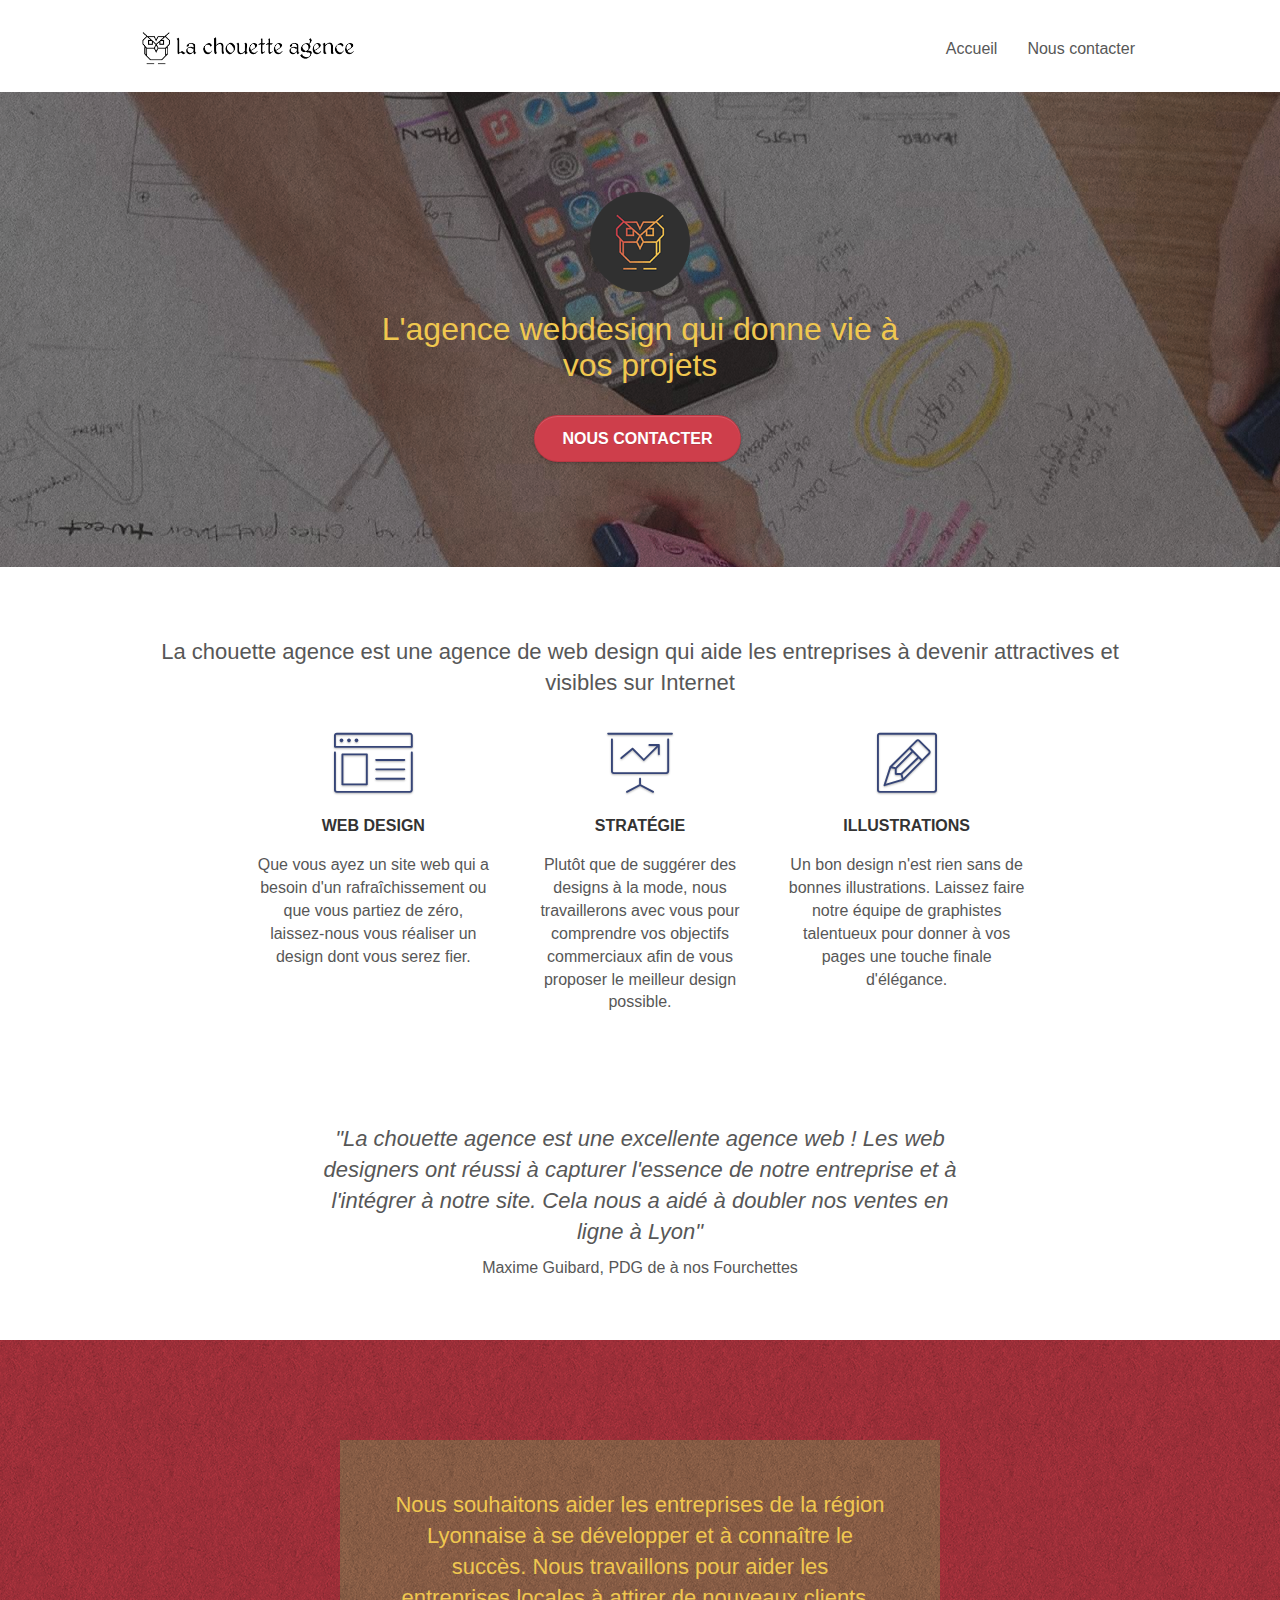
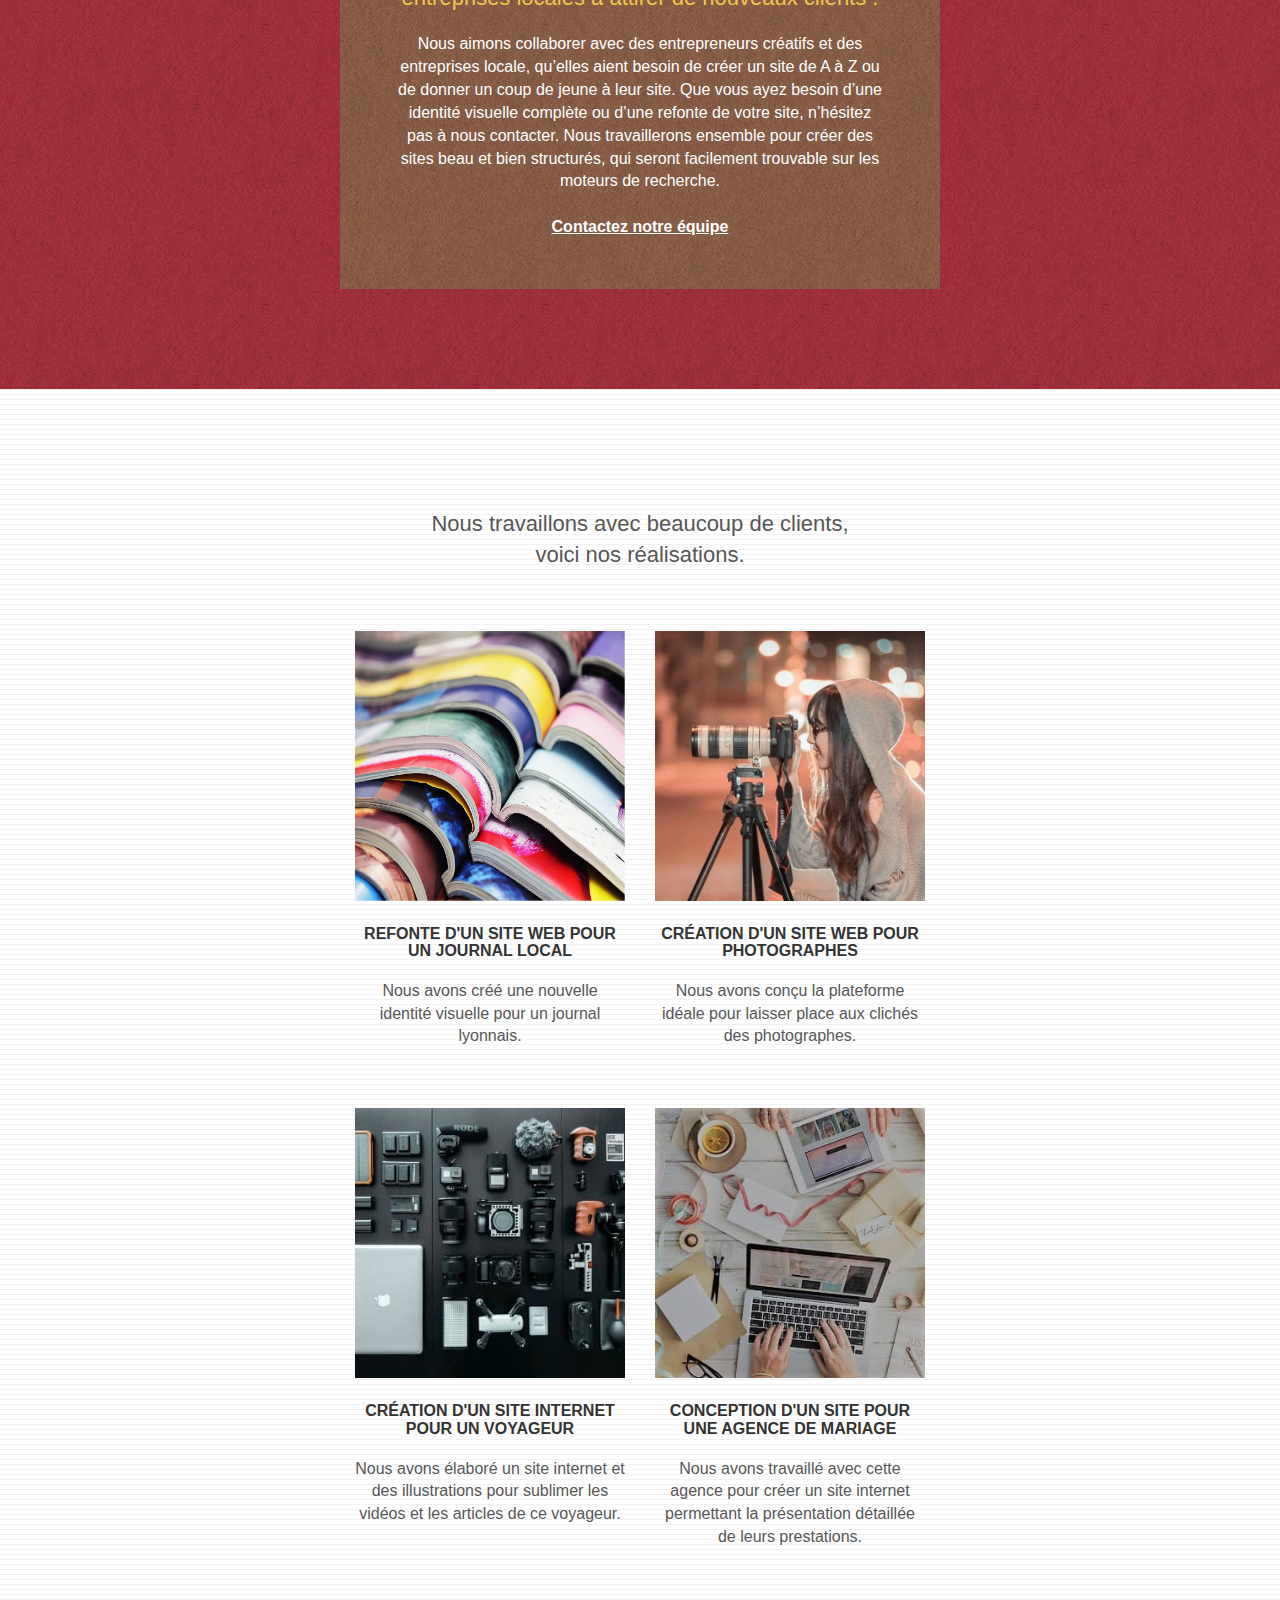
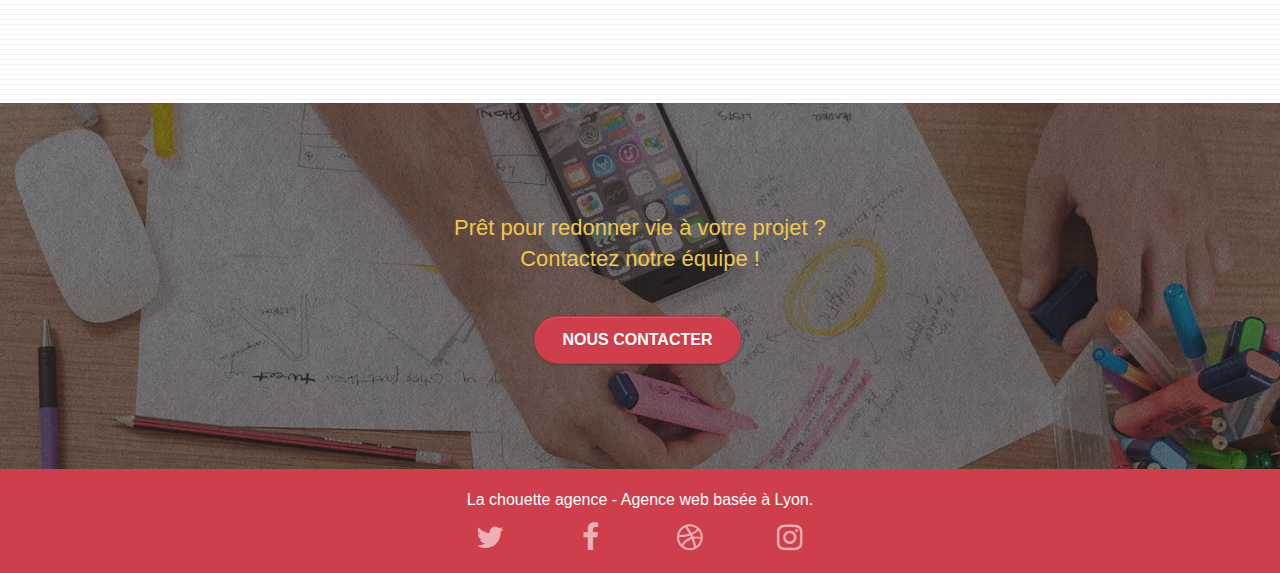
==== index.html @ 70da8c5a "all minify" ====
<!DOCTYPE html>
<html lang="fr">
<head>
    <meta charset="UTF-8">
    <meta name="description" content="Demandes ponctuelles ou projets à long terme : l'équipe de webdesigners de La chouette agence, basée à Lyon, s'occupe de la création de site web responsive, de maquette graphique, de logotypes">
    <meta name="viewport" content="width=device-width, initial-scale=1.0, viewport-fit=cover">
    <link rel="shortcut icon" type="image/png" href="favicon.jpg">
    
	<link rel="stylesheet" type="text/css" href="./css/bootstrap.css">
	<link rel="stylesheet" type="text/css" href="style.css">
	<link rel="stylesheet" type="text/css" href="./css/font-awesome.css">
	<link rel="stylesheet" type="text/css" href="./css/et-line.css">

    <title>Agence Web Design - La chouette agence</title>

    
<!-- Analytics -->
 	<!-- Global site tag (gtag.js) - Google Analytics -->
	 <script async src="https://www.googletagmanager.com/gtag/js?id=G-L53B8M1W8B"></script>
	 <script>
	   window.dataLayer = window.dataLayer || [];
	   function gtag(){dataLayer.push(arguments);}
	   gtag('js', new Date());
 
	   gtag('config', 'G-L53B8M1W8B');
	 </script>
	 <!-- Google Search Console -->
	 <meta name="google-site-verification" content="CtW_cuxCgvftSVd5KVTuKuHEmBhpqT42d6pLEOv49c4" />
<!-- Analytics END -->
    
</head>
<body>
<!-- Principal conteneur -->
<div class="page-container">
    
<!-- bloc-0 -->
<header class="bloc bgc-white l-bloc " id="bloc-0">
	<div class="container bloc-sm">

		<nav class="navbar row">
			<div class="navbar-header">
				<a class="navbar-brand" href="index.html"><img src="img/la-chouette-agence.png" alt="paris web design logo agence web meilleure agence" height="40" /></a>
				<button id="nav-toggle"
				aria-label="Menu" type="button" class="ui-navbar-toggle navbar-toggle" data-toggle="collapse" data-target=".navbar-1">
					<span class="sr-only"></span><span class="icon-bar"></span><span class="icon-bar"></span><span class="icon-bar"></span>
				</button>
			</div>
			<div class="collapse navbar-collapse navbar-1 special-dropdown-nav">
				<ul class="site-navigation nav navbar-nav">
					<li>
						<a href="index.html">Accueil</a>
					</li>
					<li>
						<a href="contact.html">Nous contacter</a>
					</li>
				</ul>
			</div>
		</nav>
	</div>
</header>
<!-- bloc-0 END -->

<!-- bloc-1-presentation -->
<section class="bloc bgc-dark-slate-blue bg-banniere d-bloc bg-t-edge bloc-bg-texture texture-paper b-parallax" id="bloc-1-hero">
	<div class="container bloc-lg">
		<div class="row tight-width-whitespace">
			<div class="col-sm-12">
				<img src="img/logo.png" class="center-block image-resize-mode" width="100" alt="La chouette agence, agence web paris, création logo paris" />
				<h1 class="text-center hero-bloc-text tc-orange ">
					L'agence webdesign qui donne vie à vos projets <br>
				</h1>
				<div class="text-center">
					<a href="contact.html" class="btn btn-lg btn-clean btn-rd cta-hero btn-atomic-tangerine" id="cta-hero">Nous contacter</a>
				</div>
			</div>
		</div>
	</div>
</section>
<!-- bloc-1-presentation END -->

<!-- bloc-2-services -->
<section class="bloc bgc-white l-bloc" id="bloc-2-services">
	<div class="container bloc-md">
		<div class="row">
			<div class="col-sm-12 text-center">
				<h2>La chouette agence est une agence de web design qui aide les entreprises à devenir attractives
					et visibles sur Internet</h2>
			</div>
		</div>
		<div class="row voffset-lg med-width-whitespace">
			<div class="col-sm-4">
				<div class="text-center">
					<span class="et-icon-browser sm-shadow icon-dark-slate-blue icons icon-lg"></span>
				</div>
				<h3 class="mg-md text-center">
					Web design
				</h3>
				<p class="text-center">
					Que vous ayez un site web qui a besoin d'un rafraîchissement ou que vous partiez de zéro, laissez-nous vous réaliser un design dont vous serez fier.
				</p>
			</div>
			<div class="col-sm-4">
				<div class="text-center">
					<span class="et-icon-presentation sm-shadow icon-dark-slate-blue icons icon-lg"></span>
				</div>
				<h3 class="mg-md text-center">
					Stratégie
				</h3>
				<p class="text-center">
					Plutôt que de suggérer des designs à la mode, nous travaillerons avec vous pour comprendre vos objectifs commerciaux afin de vous proposer le meilleur design possible.<br>
				</p>
			</div>
			<div class="col-sm-4">
				<div class="text-center">
					<span class="et-icon-edit sm-shadow icon-dark-slate-blue icons icon-lg"></span>
				</div>
				<h3 class="mg-md text-center">
					Illustrations
				</h3>
				<p class="text-center">
					Un bon design n'est rien sans de bonnes illustrations. Laissez faire notre équipe de graphistes talentueux pour donner à vos pages une touche finale d'élégance.
				</p>
			</div>
		</div>
		<div class="row voffset-lg voffset">
			<div class="col-xs-12 col-md-8 col-md-offset-2 text-center">
				<h2><em>"La chouette agence est une excellente agence web !
					Les web designers ont réussi à capturer l'essence de notre entreprise et à l'intégrer à
					notre site.
					Cela nous a aidé à doubler nos ventes en ligne à Lyon"</em></h2>
				<p>Maxime Guibard, PDG de à nos Fourchettes</p>
			</div>
		</div>
	</div>
</section>
<!-- bloc-2-services END -->

<!-- bloc-3-what-i-do -->
<section class="bloc tc-orange bgc-atomic-tangerine bg-presentation d-bloc bloc-bg-texture texture-paper b-parallax" id="bloc-3-what-i-do">
	<div class="container bloc-lg">
		<div class="row tight-width-whitespace black-background">
			<div class="col-sm-12">
				<h2 class="mg-md text-center tc-orange">
					Nous souhaitons aider les entreprises de la région Lyonnaise à se développer et à connaître le succès. Nous travaillons pour aider les entreprises locales à attirer de nouveaux clients .<br>
				</h2>
				<p class="text-center white">
					Nous aimons collaborer avec des entrepreneurs créatifs et des entreprises locale, qu’elles aient besoin de créer un site de A à Z ou de donner un coup de jeune à leur site. Que vous ayez besoin d’une identité visuelle complète ou d’une refonte de votre site, n’hésitez pas à nous contacter. Nous travaillerons ensemble pour créer des sites beau et bien structurés, qui seront facilement trouvable sur les moteurs de recherche. <br><br><a class="ltc-white bold-link" href="contact.html">Contactez notre équipe</a><br>
				</p>
			</div>
		</div>
	</div>
</section>
<!-- bloc-3-what-i-do END -->

<!-- bloc-4-portfolio -->
<section class="bloc bgc-white bg-lines-h2-bg bg-repeat l-bloc" id="bloc-4-portfolio">
	<div class="container bloc-lg">
		<div class="row">
			<div class="col-sm-12 text-center">
				<h2>Nous travaillons avec beaucoup de clients, 
					<br>
					voici nos réalisations.
				</h2>
			</div>
		</div>
		<div class="row tight-width-whitespace portfolio-row">
			<div class="col-sm-6">
				<a href="#" data-lightbox="img/1.jpg" data-gallery-id="gallery-1" data-caption="Refonte d'un site web pour un journal local" data-frame="snapshot-lb"><img src="img/1.jpg" alt="paris web design logo agence web meilleure agence et refonte site web journal" class="img-responsive portfolio-thumb" /></a>
				<h3 class="mg-md text-center">
					Refonte d'un site web pour un journal local
				</h3>
				<p class="text-center">
					Nous avons créé une nouvelle identité visuelle pour un journal lyonnais.
				</p>
			</div>
			<div class="col-sm-6">
				<a href="#" data-lightbox="img/2.jpg" data-gallery-id="gallery-1" data-caption="Création d'un site web pour photographes" data-frame="snapshot-lb"><img src="img/2.jpg" class="img-responsive portfolio-thumb" alt="paris web design logo agence web meilleure agence, Création d'un site web pour photographes" /></a>
				<h3 class="mg-md text-center">
					Création d'un site web pour photographes
				</h3>
				<p class="text-center">
					Nous avons conçu la plateforme idéale pour laisser place aux clichés des photographes.
				</p>
			</div>
		</div>
		<div class="row tight-width-whitespace portfolio-row">
			<div class="col-sm-6">
				<a href="#" data-lightbox="img/3.jpg" data-gallery-id="gallery-1" data-caption="Création d'un site internet pour un voyageur" data-frame="snapshot-lb"><img src="img/3.jpg" class="img-responsive portfolio-thumb" alt="paris web design logo agence web meilleure agence, Création d'un site web pour voyageur"/></a>
				<h3 class="mg-md text-center">
					Création d'un site internet pour un voyageur
				</h3>
				<p class="text-center">
					Nous avons élaboré un site internet et des illustrations pour sublimer les vidéos et les articles de ce voyageur.
				</p>
			</div>
			<div class="col-sm-6">
				<a href="#" data-lightbox="img/4.jpg" data-gallery-id="gallery-1" data-caption="Conception d'un site pour une agence de mariage" data-frame="snapshot-lb"><img src="img/4.jpg" class="img-responsive portfolio-thumb" alt="paris web design logo agence web meilleure agence, Création d'un site web pour agence de mariage" /></a>
				<h3 class="mg-md text-center">
					Conception d'un site pour une agence de mariage
				</h3>
				<p class="text-center">
					Nous avons travaillé avec cette agence pour créer un site internet permettant la présentation détaillée de leurs prestations.
				</p>
			</div>
		</div>
	</div>
</section>
<!-- bloc-4-portfolio END -->

<!-- bloc-5-cta -->
<section class="bloc bgc-dark-slate-blue bg-banniere d-bloc bloc-bg-texture texture-paper" id="bloc-5-cta">
	<div class="container bloc-lg">
		<div class="row">
			<h2 class="mg-md text-center tc-orange">
				Prêt pour redonner vie à votre projet ?<br>Contactez notre équipe !
			</h2>
			<div class="col-sm-12 text-center">
				<a href="contact.html" class="btn btn-atomic-tangerine btn-clean btn-rd btn-lg cta-hero">Nous contacter</a>
			</div>
		</div>
	</div>
</section>
<!-- bloc-5-cta END -->

<!-- Footer - bloc-8 -->
<footer class="bloc bgc-atomic-tangerine d-bloc" id="bloc-8">
	<div class="container bloc-sm">
		<div class="row">
			<div class="col-sm-12">
				<p class="text-center white">
					La chouette agence - Agence web basée à Lyon.<br>
				</p>
				<div class="row row-no-gutters social">
					<div class="col-sm-3">
						<div class="text-center">
							<a class="social" href="https://twitter.com"><span class="fa fa-twitter icon-md"></span></a>
						</div>
					</div>
					<div class="col-sm-3">
						<div class="text-center">
							<a class="social" href="https://facebook.com"><span class="fa fa-facebook icon-md"></span></a>
						</div>
					</div>
					<div class="col-sm-3">
						<div class="text-center">
							<a class="social" href="https://dribbble.com"><span class="fa fa-dribbble icon-md"></span></a>
						</div>
					</div>
					<div class="col-sm-3">
						<div class="text-center">
							<a class="social" href="https://instagram.com"><span class="fa fa-instagram icon-md"></span></a>
						</div>
					</div>
				</div>
			</div>
		</div>
	</div>
</footer>
<!-- Footer - bloc-8 END -->

</div>
<!-- Principal conteneur END -->

<script src="./js/jquery-2.1.0.js"></script>
<script src="./js/bootstrap.js"></script>
<script src="./js/blocs.js"></script>
<script src="./js/jquery.touchSwipe.js" defer></script>
<script src="./js/gmaps.js"></script>
</body>
</html>
---- style.css ----
body {
    margin: 0;
    padding: 0;
    background: #FFF;
    overflow-x: hidden;
    -webkit-font-smoothing: antialiased;
    -moz-osx-font-smoothing: grayscale;
}

a,
button {
    transition: all .3s ease-in-out;
    outline: none!important;
}

a:hover {
    text-decoration: none;
    cursor: pointer;
}

#page-loading-blocs-notifaction {
    position: fixed;
    top: 0;
    bottom: 0;
    width: 100%;
    z-index: 100000;
    background: #FFFFFF url("img/pageload-spinner.gif") no-repeat center center;
}

.bloc {
    width: 100%;
    clear: both;
    background: 50% 50% no-repeat;
    padding: 0 50px;
    -webkit-background-size: cover;
    -moz-background-size: cover;
    -o-background-size: cover;
    background-size: cover;
    position: relative;
}

.bloc .container {
    padding-left: 0;
    padding-right: 0;
}

.bloc-lg {
    padding: 100px 50px;
}

.bloc-md {
    padding: 50px;
}

.bloc-sm {
    padding: 20px 50px;
}

.bg-center,
.bg-l-edge,
.bg-r-edge,
.bg-t-edge,
.bg-b-edge,
.bg-tl-edge,
.bg-bl-edge,
.bg-tr-edge,
.bg-br-edge,
.bg-repeat {
    -webkit-background-size: auto!important;
    -moz-background-size: auto!important;
    -o-background-size: auto!important;
    background-size: auto!important;
}

.bg-repeat {
    background: repeat;
}

.bg-t-edge {
    background: top no-repeat;
}

.bloc-bg-texture::before {
    content: "";
    background-size: 2px 2px;
    position: absolute;
    top: 0;
    bottom: 0;
    left: 0;
    right: 0;
}

.texture-paper::before {
    background: url("img/texture-paper.png");
    background-size: 280px 280px;
}

.b-parallax {
    background-attachment: fixed;
}

.d-bloc {
    color: rgba(255, 255, 255, .7);
}

.d-bloc button:hover {
    color: rgba(255, 255, 255, .9);
}

.d-bloc .icon-round,
.d-bloc .icon-square,
.d-bloc .icon-rounded,
.d-bloc .icon-semi-rounded-a,
.d-bloc .icon-semi-rounded-b {
    border-color: rgba(255, 255, 255, .9);
}

.d-bloc .divider-h span {
    border-color: rgba(255, 255, 255, .2);
}

.d-bloc .a-btn,
.d-bloc .navbar a,
.d-bloc .navbar-brand,
.d-bloc a .icon-sm,
.d-bloc a .icon-md,
.d-bloc a .icon-lg,
.d-bloc a .icon-xl,
.d-bloc h1 a,
.d-bloc h2 a,
.d-bloc h3 a,
.d-bloc h4 a,
.d-bloc h5 a,
.d-bloc h6 a,
.d-bloc p a {
    color: rgba(255, 255, 255, .6);
}

.d-bloc .a-btn:hover,
.d-bloc .navbar a:hover,
.d-bloc .navbar-brand:hover,
.d-bloc a:hover .icon-sm,
.d-bloc a:hover .icon-md,
.d-bloc a:hover .icon-lg,
.d-bloc a:hover .icon-xl,
.d-bloc h1 a:hover,
.d-bloc h2 a:hover,
.d-bloc h3 a:hover,
.d-bloc h4 a:hover,
.d-bloc h5 a:hover,
.d-bloc h6 a:hover,
.d-bloc p a:hover {
    color: rgba(255, 255, 255, 1);
}

.d-bloc .navbar-toggle .icon-bar {
    background: rgba(255, 255, 255, 1);
}

.d-bloc .btn-wire,
.d-bloc .btn-wire:hover {
    color: rgba(255, 255, 255, 1);
    border-color: rgba(255, 255, 255, 1);
}

.d-bloc .panel {
    color: rgba(0, 0, 0, .5);
}

.d-bloc .panel button:hover {
    color: rgba(0, 0, 0, .7);
}

.d-bloc .panel icon {
    border-color: rgba(0, 0, 0, .7);
}

.d-bloc .panel .divider-h span {
    border-color: rgba(0, 0, 0, .1);
}

.d-bloc .panel .a-btn {
    color: rgba(0, 0, 0, .6);
}

.d-bloc .panel .a-btn:hover {
    color: rgba(0, 0, 0, 1);
}

.d-bloc .panel .btn-wire,
.d-bloc .panel .btn-wire:hover {
    color: rgba(0, 0, 0, .7);
    border-color: rgba(0, 0, 0, .3);
}

.d-bloc .panel,
.l-bloc {
    color: rgba(0, 0, 0, .5);
}

.d-bloc .panel button:hover,
.l-bloc button:hover {
    color: rgba(0, 0, 0, .7);
}

.l-bloc .icon-round,
.l-bloc .icon-square,
.l-bloc .icon-rounded,
.l-bloc .icon-semi-rounded-a,
.l-bloc .icon-semi-rounded-b {
    border-color: rgba(0, 0, 0, .7);
}

.d-bloc .panel .divider-h span,
.l-bloc .divider-h span {
    border-color: rgba(0, 0, 0, .1);
}

.d-bloc .panel .a-btn,
.l-bloc .a-btn,
.l-bloc .navbar a,
.l-bloc .navbar-brand,
.l-bloc a .icon-sm,
.l-bloc a .icon-md,
.l-bloc a .icon-lg,
.l-bloc a .icon-xl,
.l-bloc h1 a,
.l-bloc h2 a,
.l-bloc h3 a,
.l-bloc h4 a,
.l-bloc h5 a,
.l-bloc h6 a,
.l-bloc p a {
    color: rgba(0, 0, 0, .6);
}

.d-bloc .panel .a-btn:hover,
.l-bloc .a-btn:hover,
.l-bloc .navbar a:hover,
.l-bloc .navbar-brand:hover,
.l-bloc a:hover .icon-sm,
.l-bloc a:hover .icon-md,
.l-bloc a:hover .icon-lg,
.l-bloc a:hover .icon-xl,
.l-bloc h1 a:hover,
.l-bloc h2 a:hover,
.l-bloc h3 a:hover,
.l-bloc h4 a:hover,
.l-bloc h5 a:hover,
.l-bloc h6 a:hover,
.l-bloc p a:hover {
    color: rgba(0, 0, 0, 1);
}

.l-bloc .navbar-toggle .icon-bar {
    color: rgba(0, 0, 0, .6);
}

.d-bloc .panel .btn-wire,
.d-bloc .panel .btn-wire:hover,
.l-bloc .btn-wire,
.l-bloc .btn-wire:hover {
    color: rgba(0, 0, 0, .7);
    border-color: rgba(0, 0, 0, .3);
}

.voffset {
    margin-top: 30px;
}

.voffset-lg {
    margin-top: 80px;
}

.row-no-gutters {
    margin-right: 0;
    margin-left: 0;
}

.row.row-no-gutters > [class^="col-"],
.row.row-no-gutters > [class*=" col-"] {
    padding-right: 0;
    padding-left: 0;
}

#bloc-1-hero h1 {
    font-size: 32px;
}

.navbar {
    margin-bottom: 0;
    z-index: 1;
}

.navbar-brand {
    height: auto;
    padding: 3px 15px;
    font-size: 25px;
    font-weight: normal;
    font-weight: 600;
    line-height: 44px;
}

.navbar-brand img {
    max-height: 200px;
    margin: 0 5px 0 0;
    display: inline;
}

.navbar-brand img[src$=svg] {
    min-width: 100px;
}

.nav-center .navbar-brand img {
    margin: 0;
}

.navbar .nav {
    padding-top: 2px;
    margin-right: -16px;
    float: right;
    z-index: 1;
}

.nav > li {
    float: left;
    margin-top: 4px;
    font-size: 16px;
}

.navbar-nav .open .dropdown-menu > li > a {
    text-align: inherit;
}

.nav > li a:hover,
.nav > li a:focus {
    background: transparent;
}

.navbar-toggle {
    margin: 10px 10px 0 0;
    border: 0px;
}

.navbar-toggle:hover {
    background: transparent!important;
}

.navbar-toggle .icon-bar {
    background-color: rgba(0, 0, 0, .5);
    width: 26px;
}

.nav-invert .navbar .nav {
    float: left;
}

.nav-invert .navbar-header,
.nav-invert .navbar-brand {
    float: right;
    position: relative;
    z-index: 2;
}

@media (min-width: 768px) {
    .site-navigation {
        position: absolute;
        top: 50%;
        right: 20px;
        transform: translate(0, -50%);
        -webkit-transform: translateY(-50%);
    }
    .nav > li .dropdown-menu a,
    .nav > li .dropdown-menu a:hover {
        color: #484848;
    }
    .nav-invert .site-navigation {
        left: 0;
        right: 0;
    }
    .nav-center {
        text-align: center;
    }
    .nav-center .navbar-header {
        width: 100%;
    }
    .nav-center .navbar-header,
    .nav-center .navbar-brand,
    .nav-center .nav > li {
        float: none;
        display: inline-block;
    }
    .nav-center .site-navigation {
        position: relative;
        width: 100%;
        right: 0;
        margin-right: 0px;
        margin-top: 20px;
    }
    .nav-center.mini-nav .navbar-toggle {
        float: none;
        margin: 10px auto 0;
    }
}

.nav > li > .dropdown a {
    background: none!important;
    display: block;
    padding: 14px 15px;
}

nav .caret {
    margin: 0 5px;
}

.dropdown-menu .dropdown-menu {
    top: -8px;
    left: 100%;
}

.dropdown-menu .dropmenu-flow-right {
    top: 100%;
    left: 0;
    margin-left: -1px;
    border-top-left-radius: 0;
    border-top-right-radius: 0;
}

.dropdown-menu .dropdown span {
    border: 4px solid black;
    border-top-color: transparent;
    border-right-color: transparent;
    border-bottom-color: transparent;
    margin: 6px -5px 0 0!important;
    float: right;
}

.mg-md {
    margin-top: 10px;
    margin-bottom: 20px;
}

.mg-lg {
    margin-top: 10px;
    margin-bottom: 40px;
}

.btn {
    margin: 0 5px 5px 0;
}

.btn.pull-right {
    margin: 0 0 5px 5px;
}

.btn-d,
.btn-d:hover,
.btn-d:focus {
    color: #FFF;
    background: rgba(0, 0, 0, .3);
}

button {
    outline: none!important;
}

.btn-rd {
    border-radius: 40px;
}

.btn-clean {
    border: 1px solid rgba(0, 0, 0, .08);
    border-bottom-color: rgba(0, 0, 0, .1);
    text-shadow: 0 1px 0 rgba(0, 0, 1, .1);
    box-shadow: 0 1px 3px rgba(0, 0, 1, .25), inset 0 1px 0 0 rgba(255, 255, 255, .15);
}

.icon-md {
    font-size: 30px!important;
}

.icon-lg {
    font-size: 60px!important;
}

.sm-shadow {
    text-shadow: 0 1px 2px rgba(0, 0, 0, .3);
}

.panel-sq,
.panel-sq .panel-heading,
.panel-sq .panel-footer {
    border-radius: 0;
}

.panel-rd {
    border-radius: 30px;
}

.panel-rd .panel-heading {
    border-radius: 29px 29px 0 0;
}

.panel-rd .panel-footer {
    border-radius: 0 0 29px 29px;
}

.form-control {
    border-color: rgba(0, 0, 0, .1);
    box-shadow: none;
}

.scrollToTop {
    width: 40px;
    height: 40px;
    position: fixed;
    bottom: 20px;
    right: 20px;
    opacity: 0;
    z-index: 500;
    transition: all .3s ease-in-out;
}

.scrollToTop span {
    margin-top: 6px;
}

.showScrollTop {
    font-size: 14px;
    opacity: 1;
}

a[data-lightbox] {
    position: relative;
    display: block;
    text-align: center;
}

a[data-lightbox]:hover::before {
    content: "+";
    font-family: "HelveticaNeue-Light", "Helvetica Neue Light", "Helvetica Neue", Helvetica, Arial;
    font-size: 32px;
    width: 50px;
    height: 50px;
    margin-left: -25px;
    border-radius: 50%;
    background: rgba(0, 0, 0, .6);
    color: #FFF;
    font-weight: 100;
    z-index: 1;
    position: absolute;
    top: 50%;
    transform: translateY(-50%);
    -webkit-transform: translateY(-50%);
}

a[data-lightbox]:hover img {
    opacity: 0.6;
    -webkit-animation-fill-mode: none;
    animation-fill-mode: none;
}

#lightbox-modal {
    display: flex;
    align-items: center;
}

#lightbox-modal .modal-dialog {
    width: 90%;
    max-width: 900px;
    margin: 0 auto 0;
}

#lightbox-modal .modal-dialog img {
    max-height: 90vh;
    margin: 0 auto;
}

.lightbox-caption {
    padding: 20px;
    color: #FFF;
    background: rgba(0, 0, 0, .5);
    position: absolute;
    left: 15px;
    right: 15px;
    bottom: 5px;
}

.close-lightbox {
    color: #FFF;
    font-size: 30px;
    position: absolute;
    top: 20px;
    right: 20px;
    z-index: 20;
    background: rgba(0, 0, 0, .5);
    border: none;
    line-height: 30px;
    padding: 0 9px 5px;
    opacity: 0.3;
}

.close-lightbox:hover,
.next-lightbox:hover,
.prev-lightbox:hover {
    opacity: 1.0;
    color: #FFF;
}

.next-lightbox,
.prev-lightbox {
    font-size: 20px;
    color: rgba(255, 255, 255, .9);
    background: rgba(0, 0, 0, .5);
    transition: all .2s ease-in-out;
    position: absolute;
    top: 45%;
    z-index: 1;
    opacity: 0.4;
}

.next-lightbox {
    padding: 6px 8px 1px 13px;
    right: 25px;
}

.prev-lightbox {
    padding: 6px 13px 1px 10px;
    left: 25px;
}

.snapshot-lb .modal-body {
    padding-bottom: 45px;
}

.snapshot-lb .lightbox-caption {
    padding: 0;
    color: rgba(0, 0, 0, .5);
    background: none;
}

h1,
h2,
h3,
h4,
h5,
h6,
p,
label,
.btn,
a {
    font-family: "helvetica";
    font-weight: 400;
    color: #575757!important;
}

.container {
    max-width: 1000px;
}

.hero-bloc-text {
    font-size: 38px;
}

.hero-bloc-text-sub {
    font-size: 36px;
}

.statement-bloc-text {
    line-height: 26px;
    font-style: italic;
    font-size: 20px;
    text-align: center;
    font-weight: lighter;
    max-width: 520px;
    margin: auto auto auto auto;
}

p {
    font-size: 16px;
}

.tight-width-whitespace {
    max-width: 600px;
    margin: auto auto auto auto;
}

.h1 {
    font-family: "Open Sans";
}

.cta-hero {
    margin-top: 22px;
    color: #FFFFFF!important;
    text-transform: uppercase;
    padding: 12px 28px 12px 28px;
    font-size: 16px;
    font-weight: 700;
}

.social {
    max-width: 400px;
    margin: auto auto auto auto;
}

h2 {
    font-size: 22px;
    line-height: 1.4em;
    position: relative;
}

h3 {
    font-size: 16px;
    text-transform: uppercase;
    font-weight: 700;
    color: #333333!important;
}

.med-width-whitespace {
    max-width: 800px;
    margin: auto auto auto auto;
    box-shadow: 0px 0px 0px #000000;
}

h1 {
    color: #333333!important;
}

h4 {
    color: #333333!important;
}

.icons {
    margin-bottom: 14px;
    margin-top: 24px;
}

.white {
    color: #FFFFFF!important;
}

.portfolio-thumb {
    margin-bottom: 24px;
}

.portfolio-row {
    margin-bottom: 44px;
    margin-top: 50px;
}

.avatar {
    box-shadow: 0px 4px 9px rgba(0, 0, 0, 0.3);
}

.black-background {
    background-color: rgba(165, 147, 99, 0.7);
    padding: 40px 40px 40px 40px;
}

.bold-link {
    font-weight: 900;
    text-decoration: underline!important;
}

.bgc-white {
    background-color: #FFFFFF;
}

.bgc-dark-slate-blue {
    background-color: #364577;
}

.bgc-atomic-tangerine {
    background-color: #ce3e4b;
}

.tc-orange {
    color: #f0c74f!important;
}

.tc-white {
    color: #FFFFFF!important;
}

.btn-atomic-tangerine {
    background: #ce3e4b;
    color: #FFFFFF!important;
}

.btn-atomic-tangerine:hover {
    background: #ca2230!important;
    color: #FFFFFF!important;
}

.ltc-white {
    color: #FFFFFF!important;
}

.ltc-white:hover {
    color: #cccccc!important;
}

.ltc-atomic-tangerine {
    color: #F3976C!important;
}

.ltc-atomic-tangerine:hover {
    color: #c27956!important;
}

.icon-dark-slate-blue {
    color: #364577!important;
    border-color: #364577!important;
}

.bg-dots-bg {
    background-image: url("img/dots-bg.png");
}

.bg-lines-h2-bg {
    background-image: url("img/lines-h2-bg.png");
}

.bg-banniere {
    background-image: url("img/la-chouette-agence-banniere.jpg");
}

.bg-presentation {
    background-image: url("img/image-de-presentation.jpg");
}

@media (max-width: 1024px) {
    .bloc {
        padding-left: 20px;
        padding-right: 20px;
    }
    .bloc.full-width-bloc,
    .bloc-tile-2.full-width-bloc .container,
    .bloc-tile-3.full-width-bloc .container,
    .bloc-tile-4.full-width-bloc .container {
        padding-left: 0;
        padding-right: 0;
    }
}

@media (max-width: 992px) and (min-width: 768px) {
    .navbar .nav {
        max-width: 80%
    }
    .nav-center.navbar .nav {
        max-width: 100%
    }
}

@media only screen and (min-width: 768px) and (max-width: 1024px) and (orientation: landscape) {
    .b-parallax {
        background-attachment: scroll;
    }
}

@media only screen and (min-width: 1024px) and (max-width: 1366px) and (-webkit-min-pixel-ratio: 1.5) {
    .b-parallax {
        background-attachment: scroll;
    }
}

@media (max-width: 991px) {
    .container {
        width: 100%;
    }
    .b-parallax {
        background-attachment: scroll;
    }
    .page-container,
    #hero-bloc {
        overflow-x: hidden;
        position: relative;
    }
}

@media (max-width: 767px) {
    .page-container {
        overflow-x: hidden;
        position: relative;
    }
    h1,
    h2,
    h3,
    h4,
    h5,
    h6,
    p,
    #disqus_thread {
        padding-left: 10px!important;
        padding-right: 10px!important;
    }
    .b-parallax {
        background-attachment: scroll;
    }
    .navbar .nav {
        padding-top: 0;
        border-top: 1px solid rgba(0, 0, 0, .2);
        float: none!important;
    }
    .navbar.row {
        margin-left: 0;
        margin-right: 0;
    }
    .site-navigation {
        position: inherit;
        transform: none;
        -webkit-transform: none;
        -ms-transform: none;
    }
    .nav > li {
        margin-top: 0;
        border-bottom: 1px solid rgba(0, 0, 0, .1);
        background: rgba(0, 0, 0, .05);
        text-align: left;
        padding-left: 15px;
        width: 100%;
    }
    .nav > li:hover {
        background: rgba(0, 0, 0, .08);
    }
    .dropdown .dropdown a .caret {
        float: none;
        margin: 5px 0 0 10px!important;
        border: 4px solid black;
        border-bottom-color: transparent;
        border-right-color: transparent;
        border-left-color: transparent;
    }
    #hero-bloc .navbar .nav {
        background: rgba(0, 0, 0, .8);
    }
    #hero-bloc .navbar .nav a {
        color: rgba(255, 255, 255, .6);
    }
    .hero {
        padding: 50px 0;
    }
    .hero-nav {
        left: -1px;
        right: -1px;
    }
    .navbar-collapse {
        padding: 0;
        overflow-x: hidden;
        -webkit-box-shadow: none;
        box-shadow: none;
    }
    .navbar-brand img {
        max-height: 40px;
        width: auto;
    }
    .nav-invert .navbar-header {
        float: none;
        width: 100%;
    }
    .nav-invert .navbar-toggle {
        float: left;
        margin-left: 10px;
    }
    .bloc {
        padding-left: 0;
        padding-right: 0;
    }
    .bloc-xxl,
    .bloc-xl,
    .bloc-lg {
        padding: 40px 0;
    }
    .bloc-sm,
    .bloc-md {
        padding-left: 0;
        padding-right: 0;
    }
    .bloc-tile-2 .container,
    .bloc-tile-3 .container,
    .bloc-tile-4 .container,
    .bloc-fill-screen .fill-bloc-top-edge,
    .bloc-fill-screen .fill-bloc-bottom-edge {
        padding-left: 0;
        padding-right: 0;
    }
    .a-block {
        padding: 0 10px;
    }
    .btn-dwn {
        display: none;
    }
    .voffset {
        margin-top: 5px;
    }
    .voffset-md {
        margin-top: 20px;
    }
    .voffset-lg {
        margin-top: 30px;
    }
    form {
        padding: 5px;
    }
    .close-lightbox {
        display: inline-block;
    }
    .blocsapp-device-iphone5 {
        background-size: 216px 425px;
        padding-top: 60px;
        width: 216px;
        height: 425px;
    }
    .blocsapp-device-iphone5 img {
        width: 180px;
        height: 320px;
    }
}

@media (max-width: 400px) {
    .bloc {
        padding-left: 0;
        padding-right: 0;
    }
}

@media (max-width: 767px) {
    .bloc-mob-center-text {
        text-align: center;
    }
}
---- css/et-line.css ----
@font-face{font-family:et-line;src:url(../fonts/et-line.eot);src:url(../fonts/et-line.eot?#iefix) format('embedded-opentype'),url(../fonts/et-line.woff) format('woff'),url(../fonts/et-line.ttf) format('truetype'),url(../fonts/et-line.svg#et-line) format('svg');font-weight:400;font-style:normal}.et-icon-adjustments,.et-icon-alarmclock,.et-icon-anchor,.et-icon-aperture,.et-icon-attachment,.et-icon-bargraph,.et-icon-basket,.et-icon-beaker,.et-icon-bike,.et-icon-book-open,.et-icon-briefcase,.et-icon-browser,.et-icon-calendar,.et-icon-camera,.et-icon-caution,.et-icon-chat,.et-icon-circle-compass,.et-icon-clipboard,.et-icon-clock,.et-icon-cloud,.et-icon-compass,.et-icon-desktop,.et-icon-dial,.et-icon-document,.et-icon-documents,.et-icon-download,.et-icon-dribbble,.et-icon-edit,.et-icon-envelope,.et-icon-expand,.et-icon-facebook,.et-icon-flag,.et-icon-focus,.et-icon-gears,.et-icon-genius,.et-icon-gift,.et-icon-global,.et-icon-globe,.et-icon-googleplus,.et-icon-grid,.et-icon-happy,.et-icon-hazardous,.et-icon-heart,.et-icon-hotairballoon,.et-icon-hourglass,.et-icon-key,.et-icon-laptop,.et-icon-layers,.et-icon-lifesaver,.et-icon-lightbulb,.et-icon-linegraph,.et-icon-linkedin,.et-icon-lock,.et-icon-magnifying-glass,.et-icon-map,.et-icon-map-pin,.et-icon-megaphone,.et-icon-mic,.et-icon-mobile,.et-icon-newspaper,.et-icon-notebook,.et-icon-paintbrush,.et-icon-paperclip,.et-icon-pencil,.et-icon-phone,.et-icon-picture,.et-icon-pictures,.et-icon-piechart,.et-icon-presentation,.et-icon-pricetags,.et-icon-printer,.et-icon-profile-female,.et-icon-profile-male,.et-icon-puzzle,.et-icon-quote,.et-icon-recycle,.et-icon-refresh,.et-icon-ribbon,.et-icon-rss,.et-icon-sad,.et-icon-scissors,.et-icon-scope,.et-icon-search,.et-icon-shield,.et-icon-speedometer,.et-icon-strategy,.et-icon-streetsign,.et-icon-tablet,.et-icon-target,.et-icon-telescope,.et-icon-toolbox,.et-icon-tools,.et-icon-tools-2,.et-icon-trophy,.et-icon-tumblr,.et-icon-twitter,.et-icon-upload,.et-icon-video,.et-icon-wallet,.et-icon-wine{font-family:et-line;font-style:normal;font-weight:400;font-variant:normal;text-transform:none;line-height:1;-webkit-font-smoothing:antialiased;-moz-osx-font-smoothing:grayscale;display:inline-block}.et-icon-mobile:before{content:"\e000"}.et-icon-laptop:before{content:"\e001"}.et-icon-desktop:before{content:"\e002"}.et-icon-tablet:before{content:"\e003"}.et-icon-phone:before{content:"\e004"}.et-icon-document:before{content:"\e005"}.et-icon-documents:before{content:"\e006"}.et-icon-search:before{content:"\e007"}.et-icon-clipboard:before{content:"\e008"}.et-icon-newspaper:before{content:"\e009"}.et-icon-notebook:before{content:"\e00a"}.et-icon-book-open:before{content:"\e00b"}.et-icon-browser:before{content:"\e00c"}.et-icon-calendar:before{content:"\e00d"}.et-icon-presentation:before{content:"\e00e"}.et-icon-picture:before{content:"\e00f"}.et-icon-pictures:before{content:"\e010"}.et-icon-video:before{content:"\e011"}.et-icon-camera:before{content:"\e012"}.et-icon-printer:before{content:"\e013"}.et-icon-toolbox:before{content:"\e014"}.et-icon-briefcase:before{content:"\e015"}.et-icon-wallet:before{content:"\e016"}.et-icon-gift:before{content:"\e017"}.et-icon-bargraph:before{content:"\e018"}.et-icon-grid:before{content:"\e019"}.et-icon-expand:before{content:"\e01a"}.et-icon-focus:before{content:"\e01b"}.et-icon-edit:before{content:"\e01c"}.et-icon-adjustments:before{content:"\e01d"}.et-icon-ribbon:before{content:"\e01e"}.et-icon-hourglass:before{content:"\e01f"}.et-icon-lock:before{content:"\e020"}.et-icon-megaphone:before{content:"\e021"}.et-icon-shield:before{content:"\e022"}.et-icon-trophy:before{content:"\e023"}.et-icon-flag:before{content:"\e024"}.et-icon-map:before{content:"\e025"}.et-icon-puzzle:before{content:"\e026"}.et-icon-basket:before{content:"\e027"}.et-icon-envelope:before{content:"\e028"}.et-icon-streetsign:before{content:"\e029"}.et-icon-telescope:before{content:"\e02a"}.et-icon-gears:before{content:"\e02b"}.et-icon-key:before{content:"\e02c"}.et-icon-paperclip:before{content:"\e02d"}.et-icon-attachment:before{content:"\e02e"}.et-icon-pricetags:before{content:"\e02f"}.et-icon-lightbulb:before{content:"\e030"}.et-icon-layers:before{content:"\e031"}.et-icon-pencil:before{content:"\e032"}.et-icon-tools:before{content:"\e033"}.et-icon-tools-2:before{content:"\e034"}.et-icon-scissors:before{content:"\e035"}.et-icon-paintbrush:before{content:"\e036"}.et-icon-magnifying-glass:before{content:"\e037"}.et-icon-circle-compass:before{content:"\e038"}.et-icon-linegraph:before{content:"\e039"}.et-icon-mic:before{content:"\e03a"}.et-icon-strategy:before{content:"\e03b"}.et-icon-beaker:before{content:"\e03c"}.et-icon-caution:before{content:"\e03d"}.et-icon-recycle:before{content:"\e03e"}.et-icon-anchor:before{content:"\e03f"}.et-icon-profile-male:before{content:"\e040"}.et-icon-profile-female:before{content:"\e041"}.et-icon-bike:before{content:"\e042"}.et-icon-wine:before{content:"\e043"}.et-icon-hotairballoon:before{content:"\e044"}.et-icon-globe:before{content:"\e045"}.et-icon-genius:before{content:"\e046"}.et-icon-map-pin:before{content:"\e047"}.et-icon-dial:before{content:"\e048"}.et-icon-chat:before{content:"\e049"}.et-icon-heart:before{content:"\e04a"}.et-icon-cloud:before{content:"\e04b"}.et-icon-upload:before{content:"\e04c"}.et-icon-download:before{content:"\e04d"}.et-icon-target:before{content:"\e04e"}.et-icon-hazardous:before{content:"\e04f"}.et-icon-piechart:before{content:"\e050"}.et-icon-speedometer:before{content:"\e051"}.et-icon-global:before{content:"\e052"}.et-icon-compass:before{content:"\e053"}.et-icon-lifesaver:before{content:"\e054"}.et-icon-clock:before{content:"\e055"}.et-icon-aperture:before{content:"\e056"}.et-icon-quote:before{content:"\e057"}.et-icon-scope:before{content:"\e058"}.et-icon-alarmclock:before{content:"\e059"}.et-icon-refresh:before{content:"\e05a"}.et-icon-happy:before{content:"\e05b"}.et-icon-sad:before{content:"\e05c"}.et-icon-facebook:before{content:"\e05d"}.et-icon-twitter:before{content:"\e05e"}.et-icon-googleplus:before{content:"\e05f"}.et-icon-rss:before{content:"\e060"}.et-icon-tumblr:before{content:"\e061"}.et-icon-linkedin:before{content:"\e062"}.et-icon-dribbble:before{content:"\e063"}
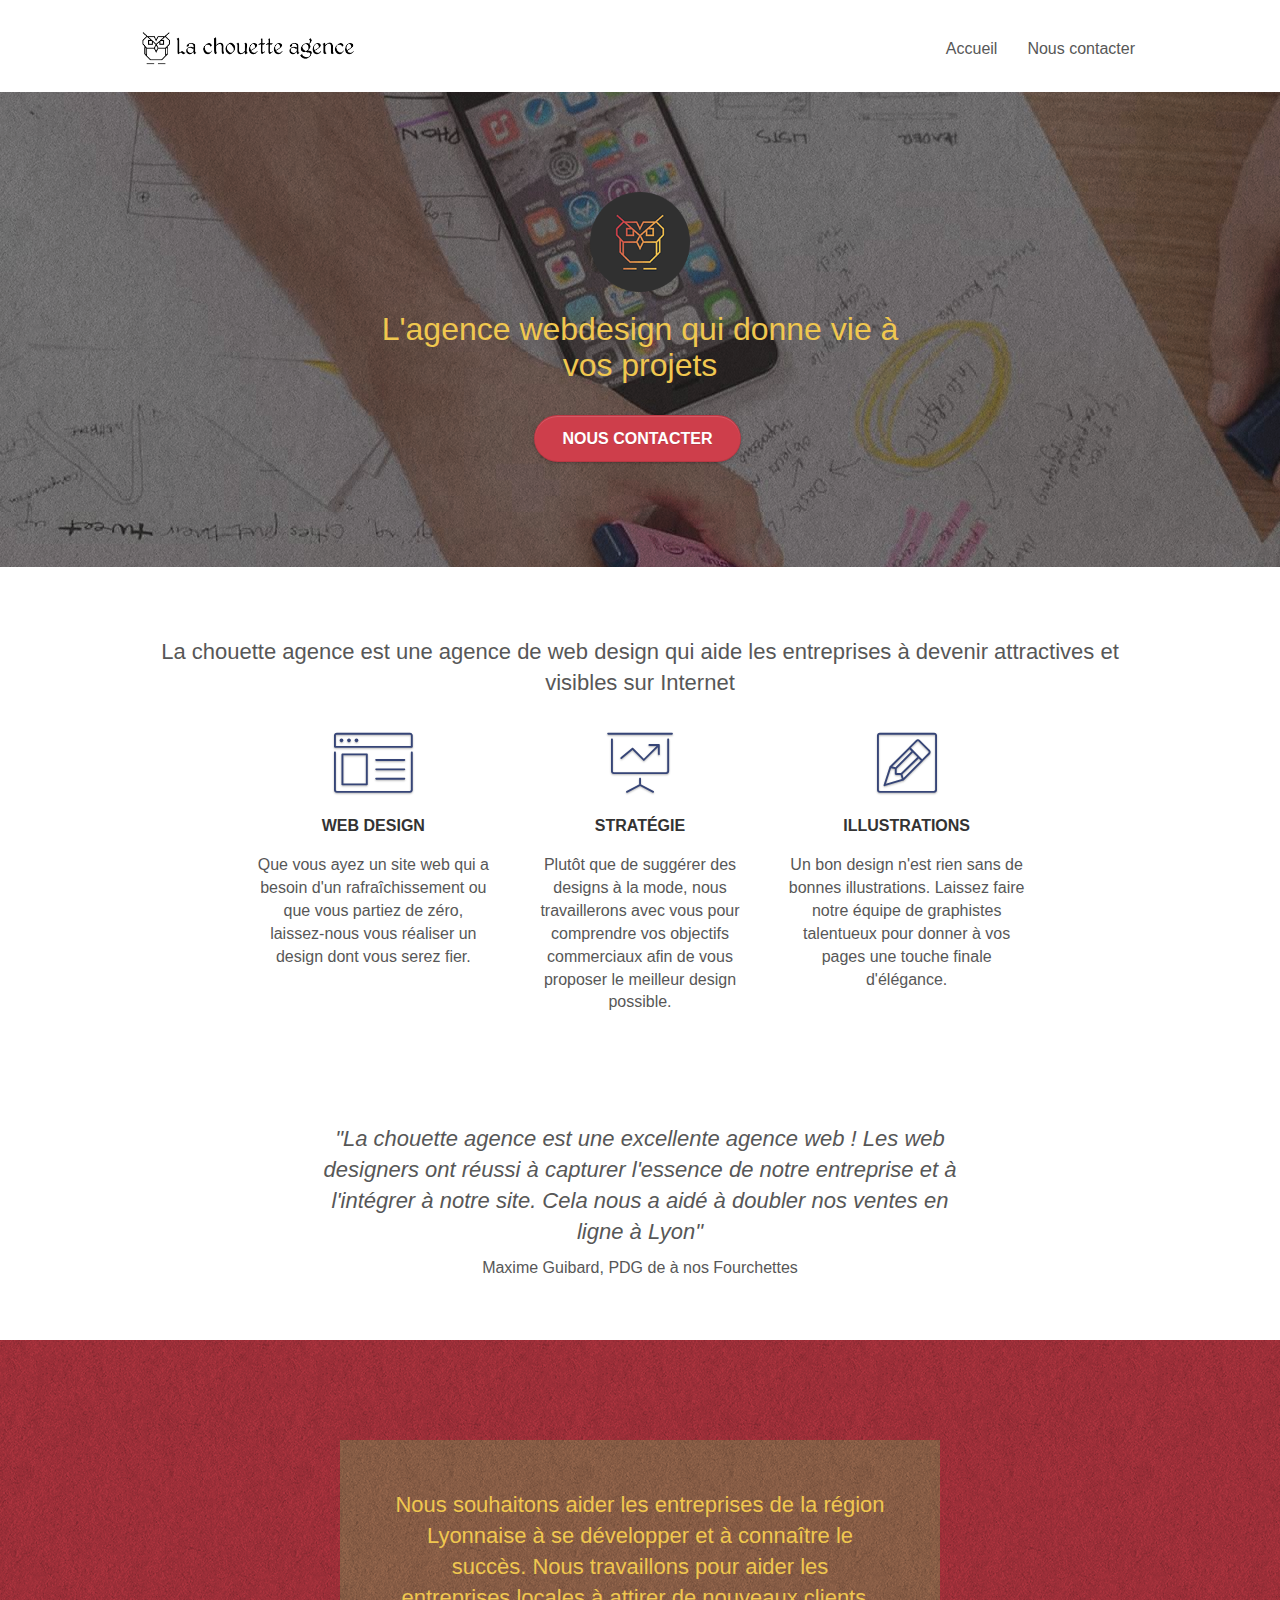
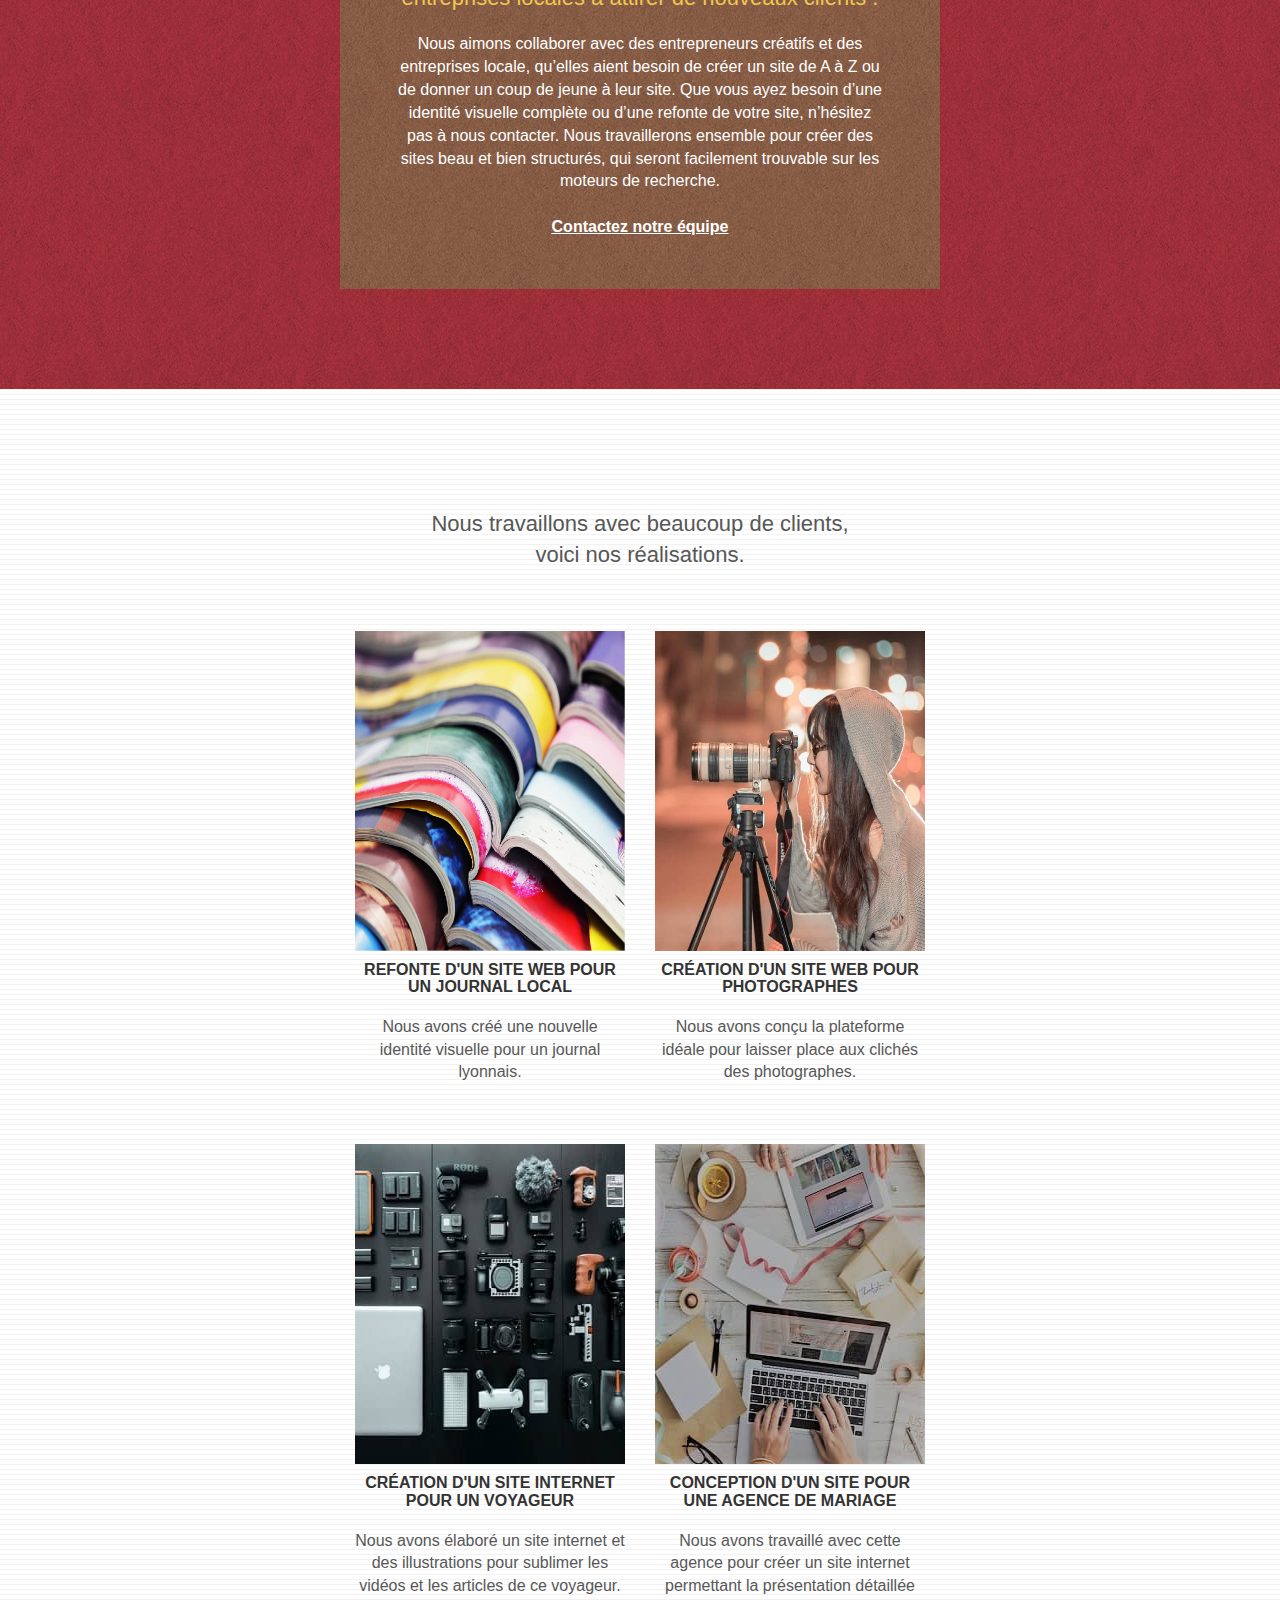
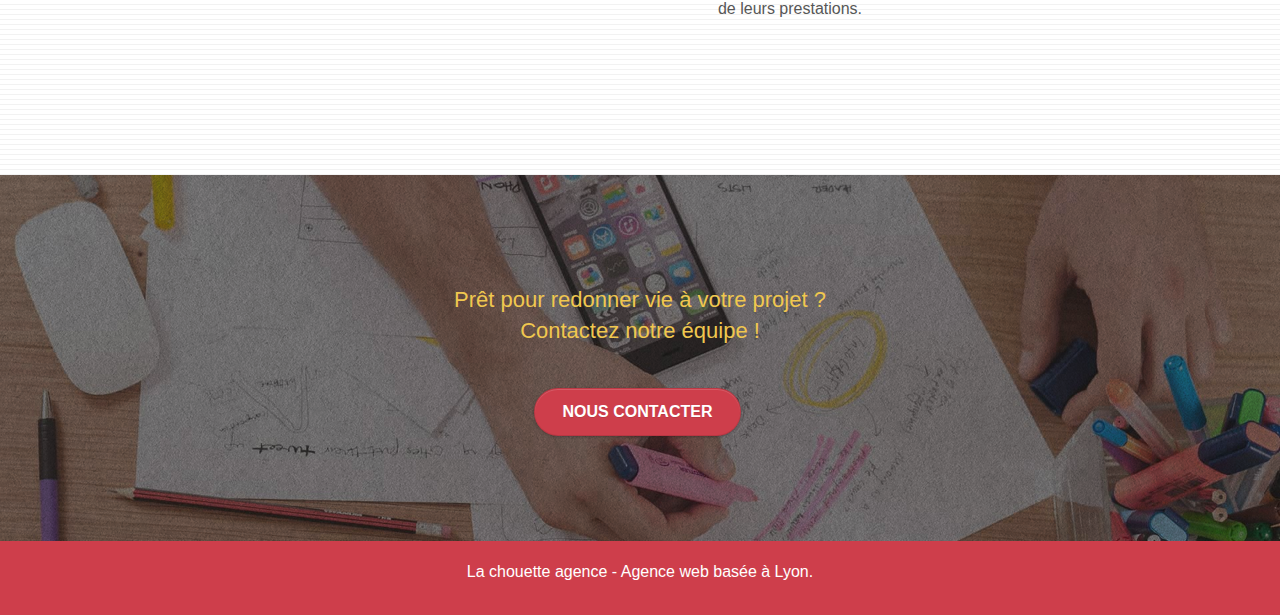
==== commit bcdf7edf: "maj" ====
--- a/index.html
+++ b/index.html
@@ -8,7 +8,7 @@
     
 	<link rel="stylesheet" type="text/css" href="./css/bootstrap.css">
 	<link rel="stylesheet" type="text/css" href="style.css">
-	<link rel="stylesheet" type="text/css" href="./css/font-awesome.css">
+	<link rel="preload" as="font" type="text/css" href="./css/font-awesome.css">
 	<link rel="stylesheet" type="text/css" href="./css/et-line.css">
 
     <title>Agence Web Design - La chouette agence</title>
@@ -17,7 +17,7 @@
 <!-- Analytics -->
  	<!-- Global site tag (gtag.js) - Google Analytics -->
 	 <script async src="https://www.googletagmanager.com/gtag/js?id=G-L53B8M1W8B"></script>
-	 <script>
+	 <script defer>
 	   window.dataLayer = window.dataLayer || [];
 	   function gtag(){dataLayer.push(arguments);}
 	   gtag('js', new Date());
@@ -261,10 +261,10 @@
 </div>
 <!-- Principal conteneur END -->
 
-<script src="./js/jquery-2.1.0.js"></script>
-<script src="./js/bootstrap.js"></script>
+<script src="./js/jquery-2.1.0.js" ></script>
+<script src="./js/bootstrap.js" ></script>
 <script src="./js/blocs.js"></script>
 <script src="./js/jquery.touchSwipe.js" defer></script>
-<script src="./js/gmaps.js"></script>
+<script src="./js/gmaps.js" ></script>
 </body>
 </html>--- a/style.css
+++ b/style.css
@@ -829,6 +829,12 @@
     background-image: url("img/image-de-presentation.jpg");
 }
 
+.img-responsive {
+    width: 320px;
+    height: 320px;
+    margin: auto;
+}
+
 @media (max-width: 1024px) {
     .bloc {
         padding-left: 20px;
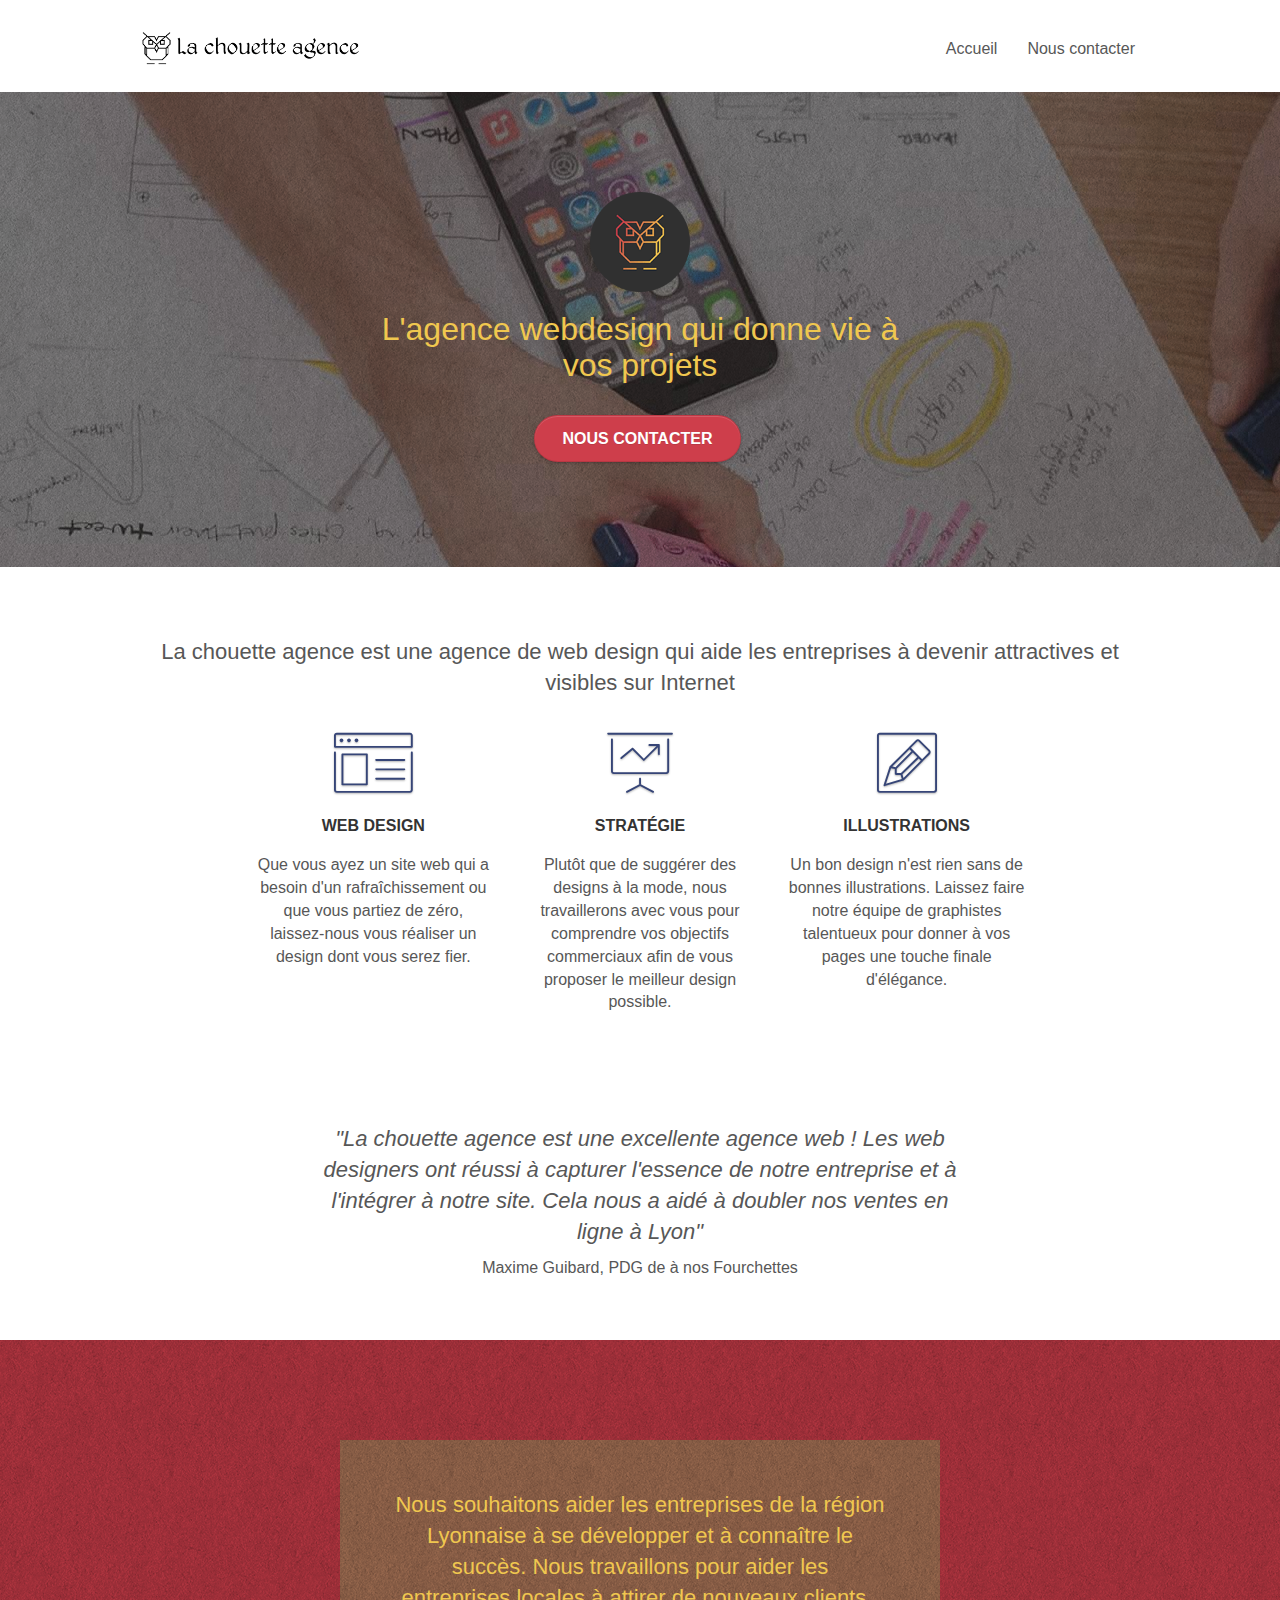
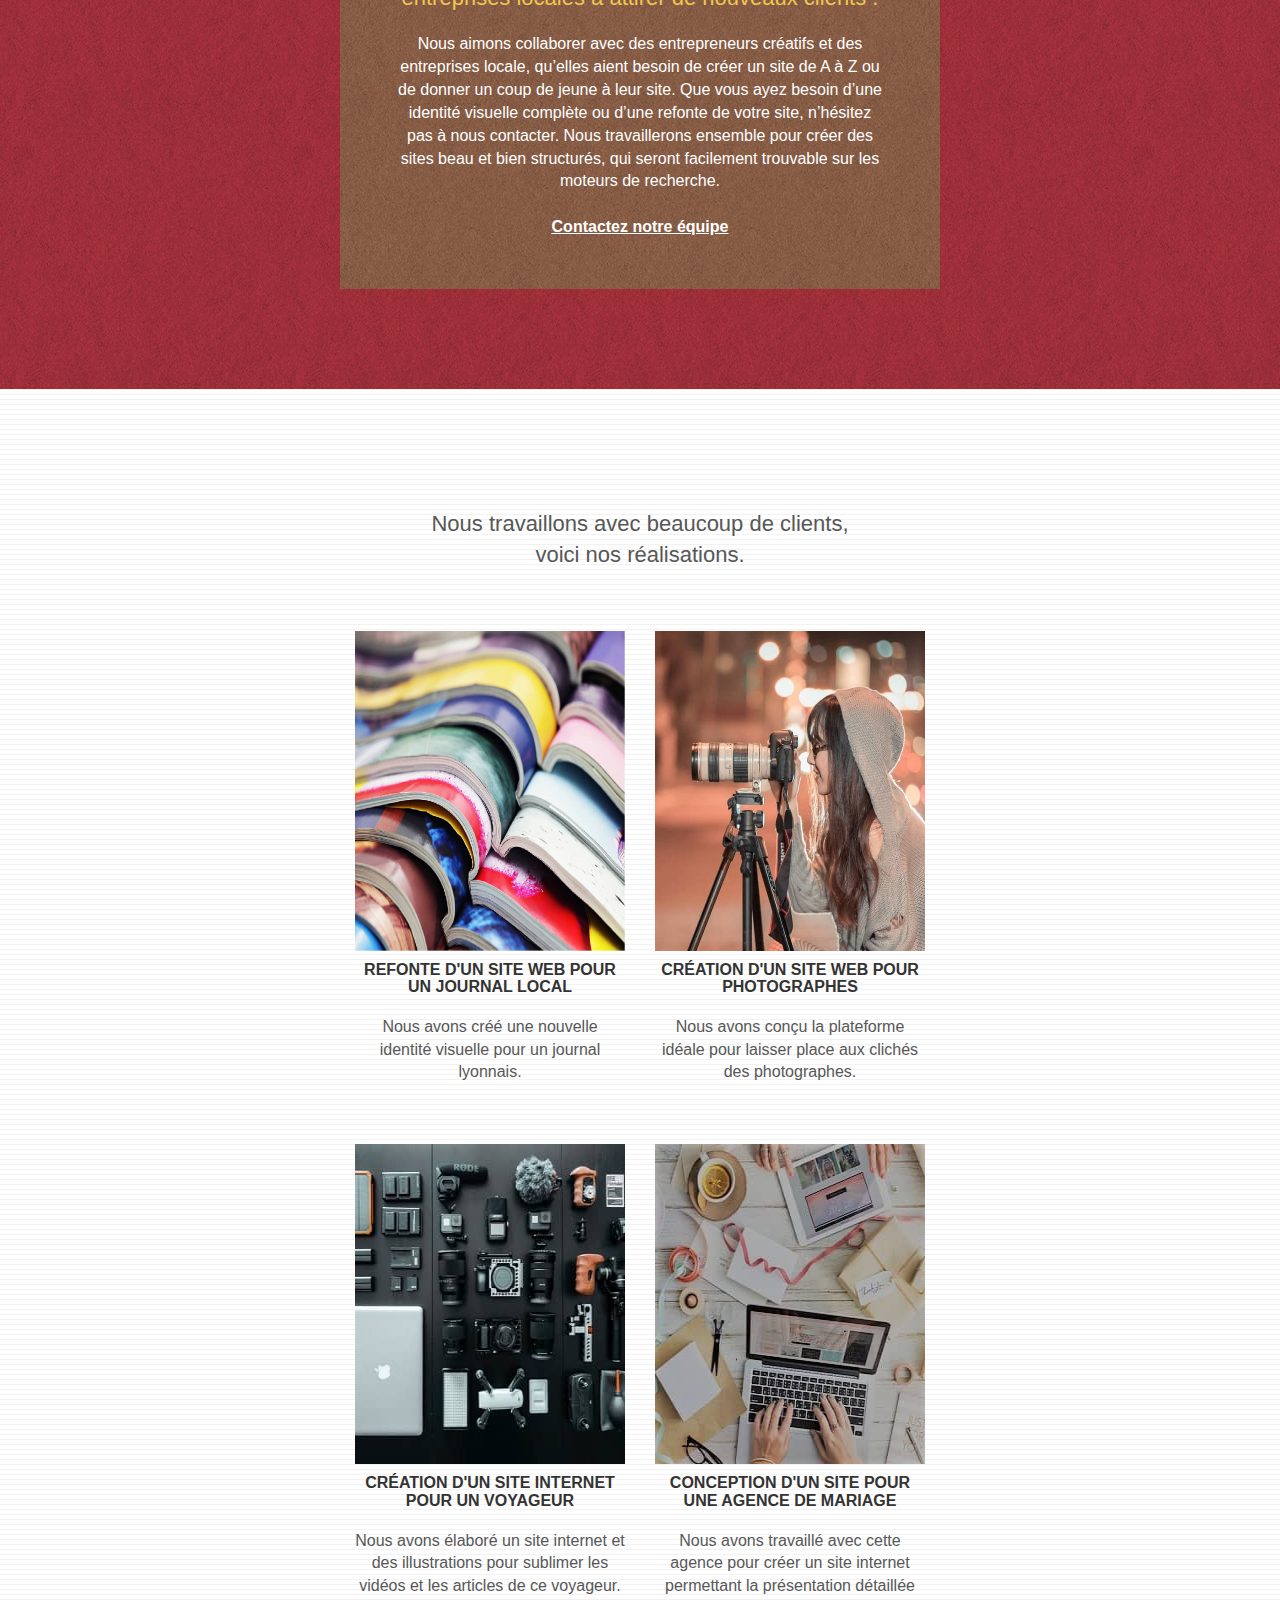
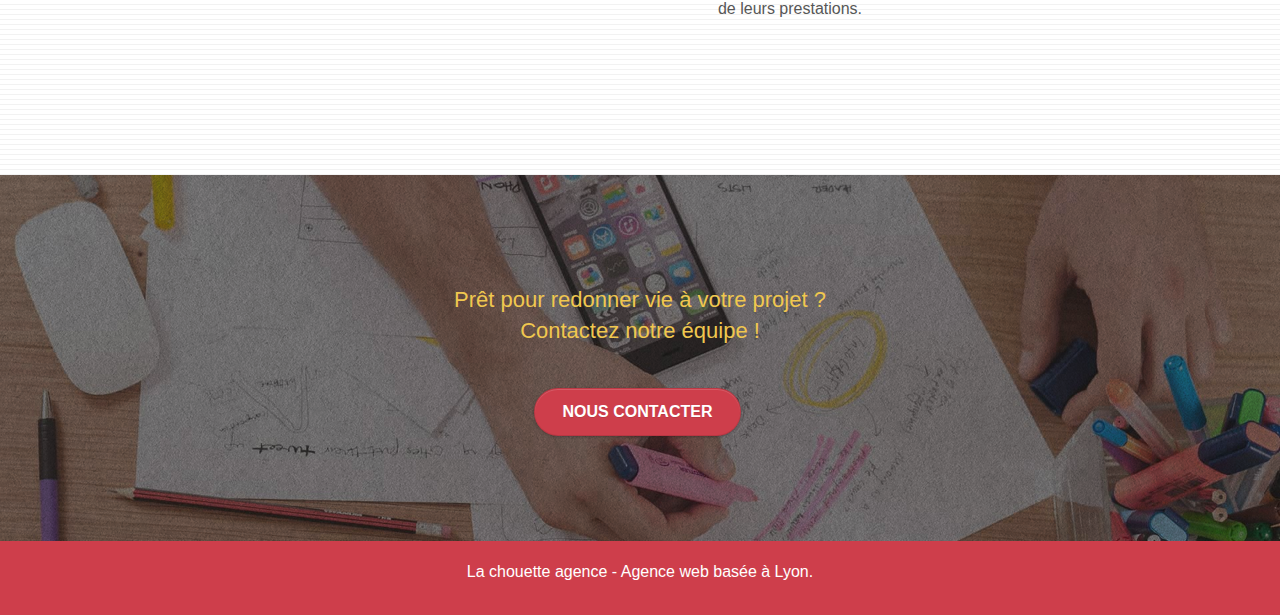
==== commit e9c9faa3: "association label et input dans le formulaire" ====
--- a/index.html
+++ b/index.html
@@ -4,6 +4,7 @@
     <meta charset="UTF-8">
     <meta name="description" content="Demandes ponctuelles ou projets à long terme : l'équipe de webdesigners de La chouette agence, basée à Lyon, s'occupe de la création de site web responsive, de maquette graphique, de logotypes">
     <meta name="viewport" content="width=device-width, initial-scale=1.0, viewport-fit=cover">
+	<meta name="robots" content="index,follow">
     <link rel="shortcut icon" type="image/png" href="favicon.jpg">
     
 	<link rel="stylesheet" type="text/css" href="./css/bootstrap.css">
@@ -17,7 +18,7 @@
 <!-- Analytics -->
  	<!-- Global site tag (gtag.js) - Google Analytics -->
 	 <script async src="https://www.googletagmanager.com/gtag/js?id=G-L53B8M1W8B"></script>
-	 <script defer>
+	 <script>
 	   window.dataLayer = window.dataLayer || [];
 	   function gtag(){dataLayer.push(arguments);}
 	   gtag('js', new Date());
@@ -39,7 +40,7 @@
 
 		<nav class="navbar row">
 			<div class="navbar-header">
-				<a class="navbar-brand" href="index.html"><img src="img/la-chouette-agence.png" alt="paris web design logo agence web meilleure agence" height="40" /></a>
+				<a class="navbar-brand" href="index.html" title="Accueil"><img src="img/la-chouette-agence.png" alt="Logo de l'entreprise La chouette agence basée à Lyon"/></a>
 				<button id="nav-toggle"
 				aria-label="Menu" type="button" class="ui-navbar-toggle navbar-toggle" data-toggle="collapse" data-target=".navbar-1">
 					<span class="sr-only"></span><span class="icon-bar"></span><span class="icon-bar"></span><span class="icon-bar"></span>
@@ -65,7 +66,7 @@
 	<div class="container bloc-lg">
 		<div class="row tight-width-whitespace">
 			<div class="col-sm-12">
-				<img src="img/logo.png" class="center-block image-resize-mode" width="100" alt="La chouette agence, agence web paris, création logo paris" />
+				<img src="img/logo.png" class="center-block image-resize-mode img-logo" alt="Logo La chouette agence, agence web basée à Lyon" />
 				<h1 class="text-center hero-bloc-text tc-orange ">
 					L'agence webdesign qui donne vie à vos projets <br>
 				</h1>
@@ -233,22 +234,22 @@
 				<div class="row row-no-gutters social">
 					<div class="col-sm-3">
 						<div class="text-center">
-							<a class="social" href="https://twitter.com"><span class="fa fa-twitter icon-md"></span></a>
-						</div>
-					</div>
-					<div class="col-sm-3">
-						<div class="text-center">
-							<a class="social" href="https://facebook.com"><span class="fa fa-facebook icon-md"></span></a>
-						</div>
-					</div>
-					<div class="col-sm-3">
-						<div class="text-center">
-							<a class="social" href="https://dribbble.com"><span class="fa fa-dribbble icon-md"></span></a>
-						</div>
-					</div>
-					<div class="col-sm-3">
-						<div class="text-center">
-							<a class="social" href="https://instagram.com"><span class="fa fa-instagram icon-md"></span></a>
+							<a class="social" href="https://twitter.com" title="Twitter"><span class="fa fa-twitter icon-md"></span></a>
+						</div>
+					</div>
+					<div class="col-sm-3">
+						<div class="text-center">
+							<a class="social" href="https://facebook.com" title="Facebook"><span class="fa fa-facebook icon-md"></span></a>
+						</div>
+					</div>
+					<div class="col-sm-3">
+						<div class="text-center">
+							<a class="social" href="https://dribbble.com" title="Dribbble"><span class="fa fa-dribbble icon-md"></span></a>
+						</div>
+					</div>
+					<div class="col-sm-3">
+						<div class="text-center">
+							<a class="social" href="https://instagram.com" title="Instagram"><span class="fa fa-instagram icon-md"></span></a>
 						</div>
 					</div>
 				</div>
--- a/style.css
+++ b/style.css
@@ -302,7 +302,8 @@
 }
 
 .navbar-brand img {
-    max-height: 200px;
+    max-height: 40px;
+    width: 100%;
     margin: 0 5px 0 0;
     display: inline;
 }
@@ -829,6 +830,11 @@
     background-image: url("img/image-de-presentation.jpg");
 }
 
+.img-logo {
+    width: 100px;
+    height: 100px;
+}
+
 .img-responsive {
     width: 320px;
     height: 320px;
